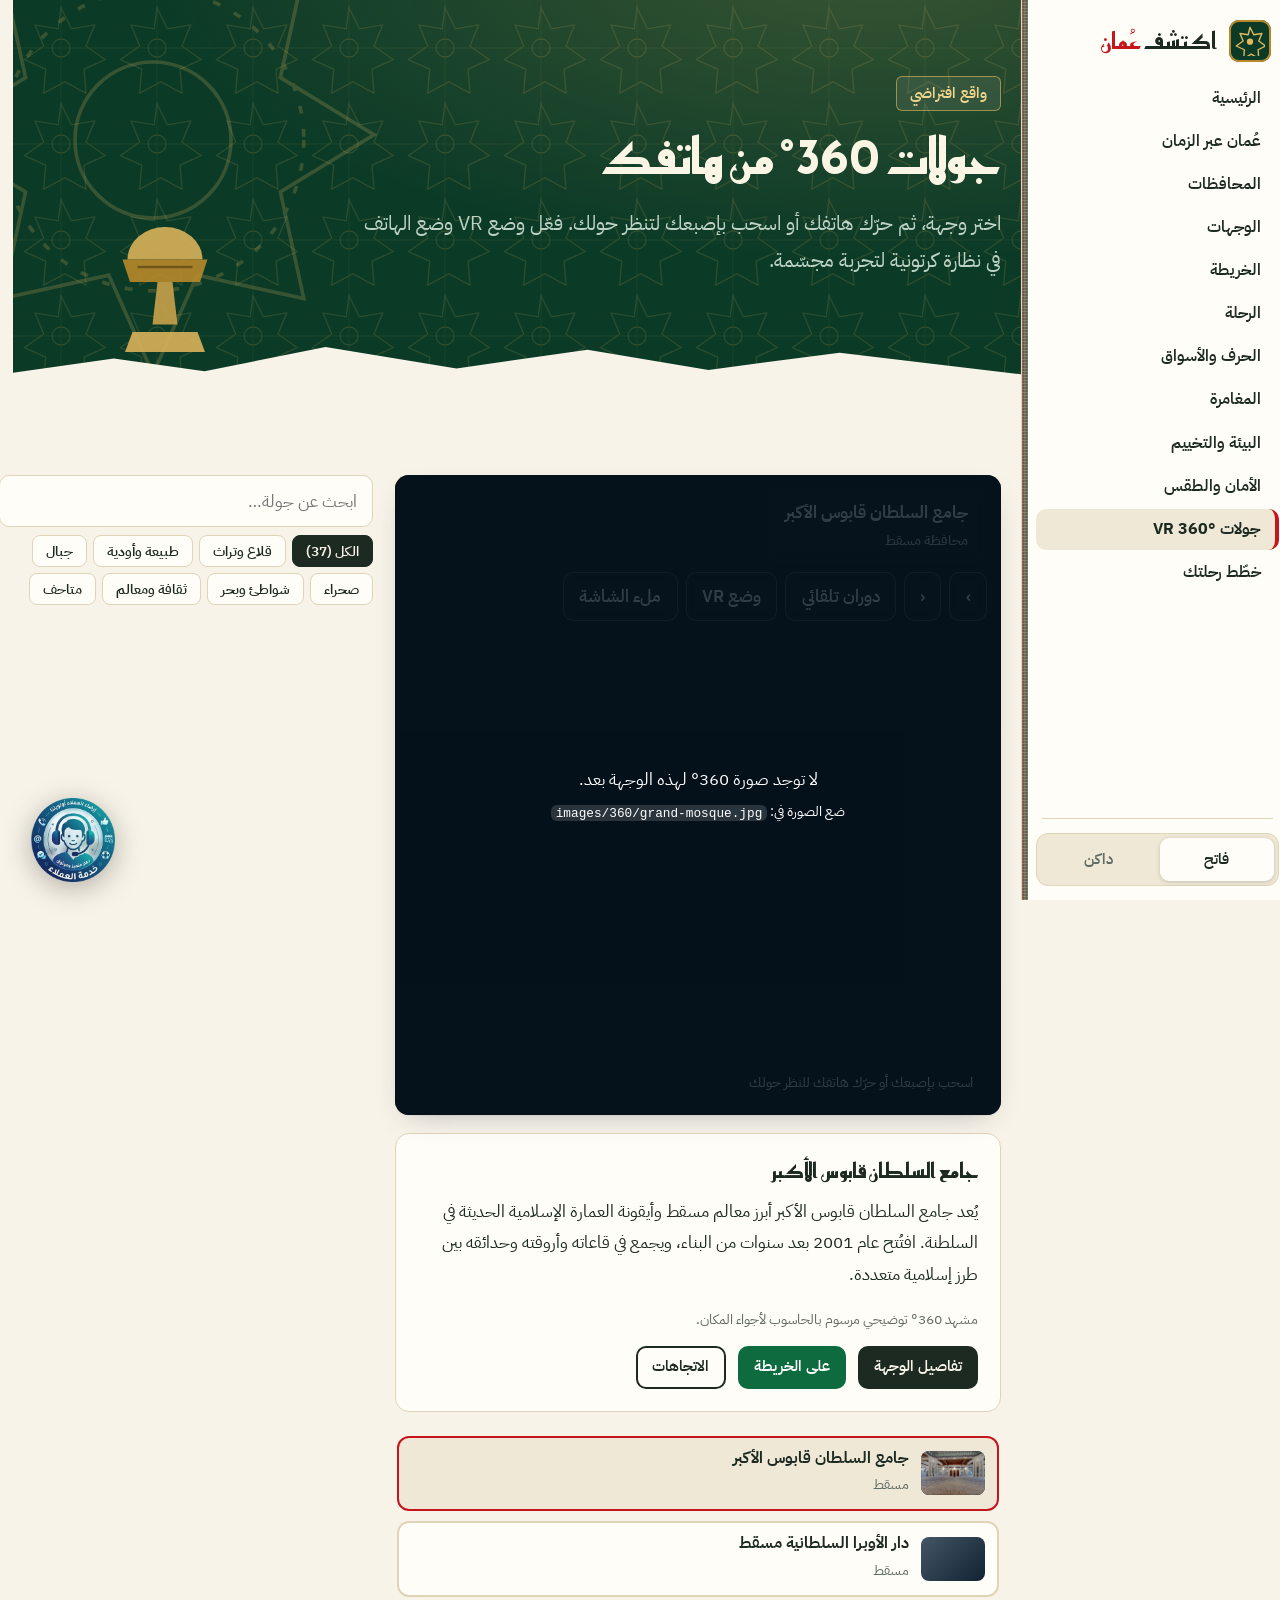
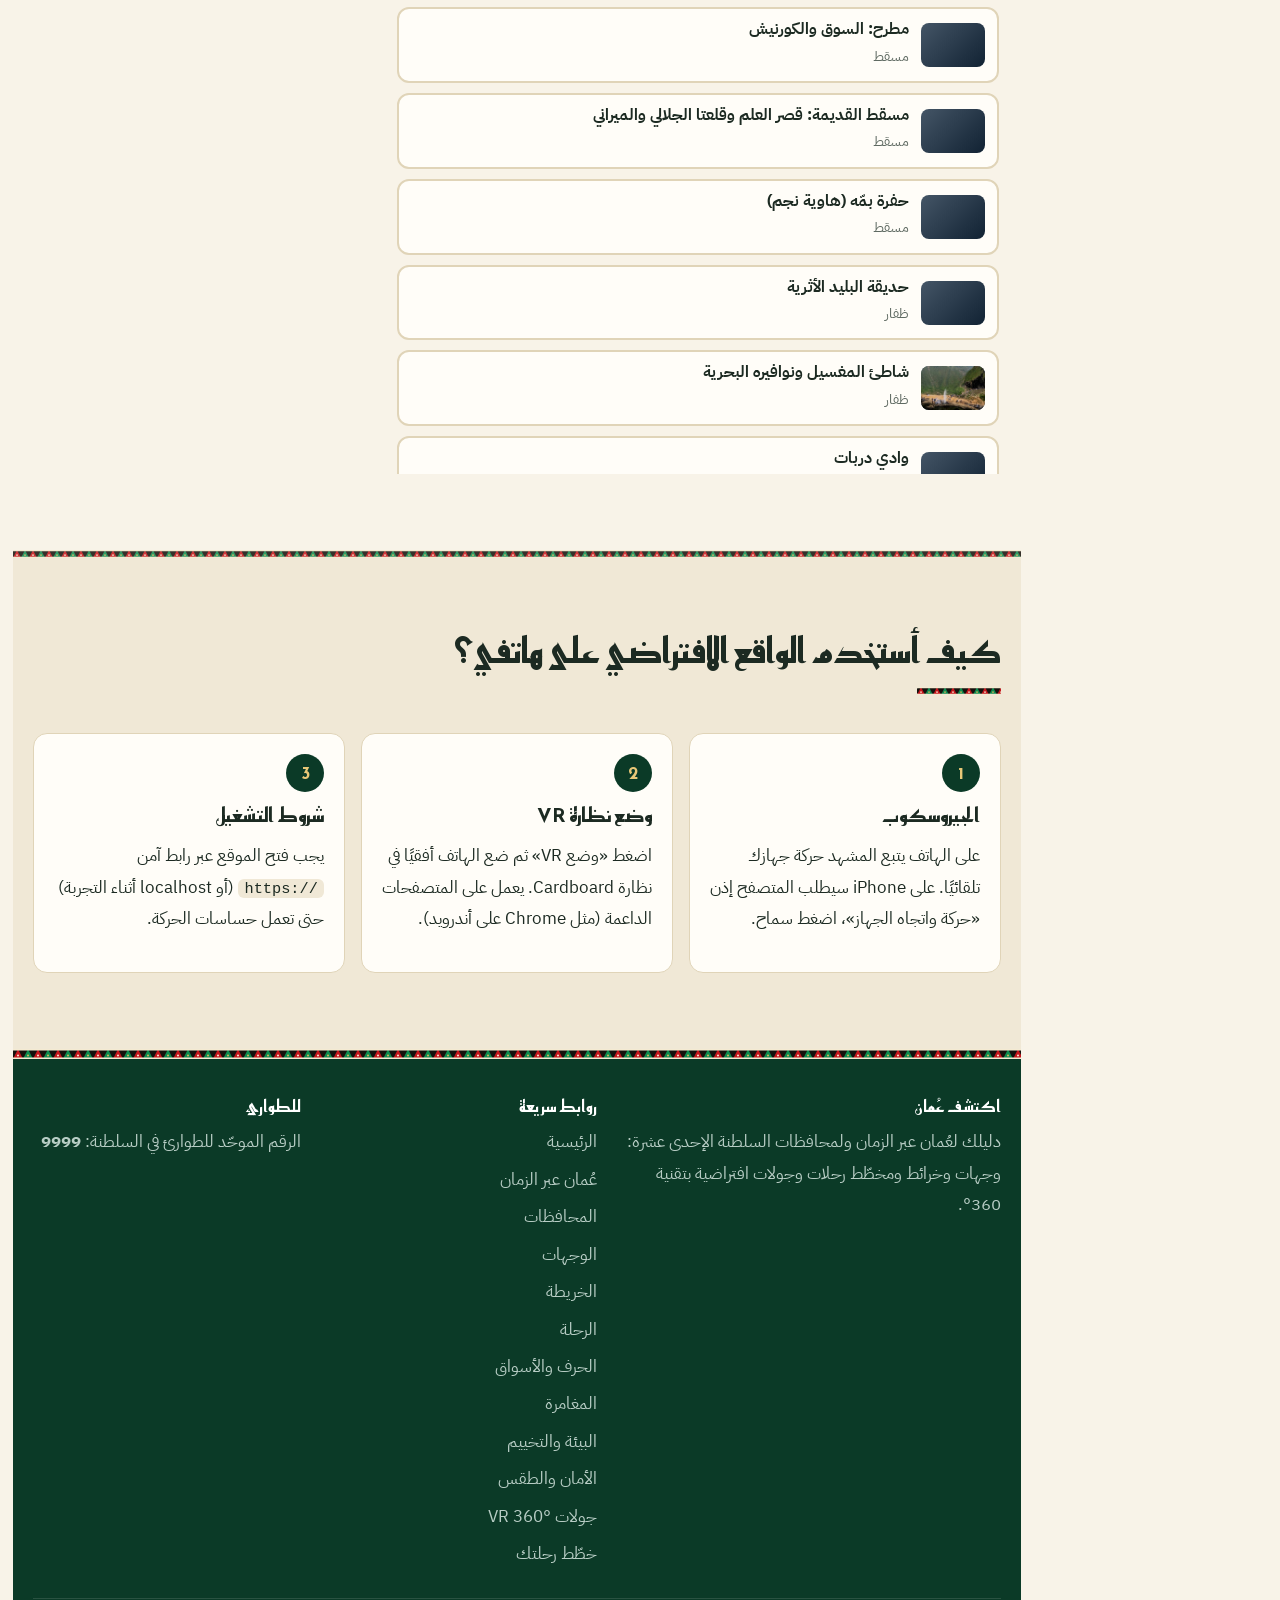
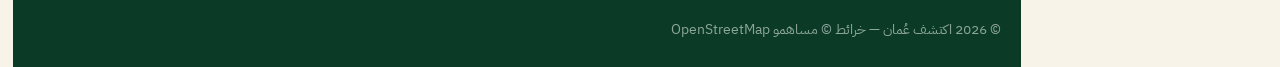
==== vr.html @ 9e9a9f1f "Add files via upload" ====
<!DOCTYPE html>
<html lang="ar" dir="rtl">
<head>
  <meta charset="UTF-8">
  <meta name="viewport" content="width=device-width, initial-scale=1, viewport-fit=cover">
  <script>(function(){var t=null;try{t=localStorage.getItem('theme')}catch(e){}if(!t){t=window.matchMedia&&matchMedia('(prefers-color-scheme: dark)').matches?'dark':'light'}document.documentElement.setAttribute('data-theme',t)})();</script>
  <title>جولات الواقع الافتراضي 360° في عُمان | اكتشف عُمان</title>
  <meta name="description" content="جولات افتراضية بتقنية 360° للوجهات السياحية في عُمان تعمل على الهاتف مع دعم نظارة VR.">
  <meta name="theme-color" content="#f7f2ea">
  <link rel="preconnect" href="https://fonts.googleapis.com">
  <link rel="preconnect" href="https://fonts.gstatic.com" crossorigin>
  <link href="https://fonts.googleapis.com/css2?family=IBM+Plex+Sans+Arabic:wght@400;500;600;700&family=Reem+Kufi:wght@500;700&display=swap" rel="stylesheet">
  <meta property="og:type" content="website">
  <meta property="og:locale" content="ar_OM">
  <meta property="og:title" content="جولات الواقع الافتراضي 360° في عُمان | اكتشف عُمان">
  <meta property="og:description" content="جولات افتراضية بتقنية 360° للوجهات السياحية في عُمان تعمل على الهاتف مع دعم نظارة VR.">
  <meta property="og:image" content="images/grand-mosque.jpg">
  <meta name="twitter:card" content="summary_large_image">
  <link rel="icon" href="favicon.svg" type="image/svg+xml">
  <link rel="stylesheet" href="css/style.css">
  <!-- A-Frame: مكتبة الواقع الافتراضي على الويب (WebXR) -->
  <script src="https://aframe.io/releases/1.5.0/aframe.min.js"></script>
</head>
<body class="has-rail" data-page="vr">
  <div id="site-header"></div>

  <section class="hero page-hero">
    <div class="container">
      <span class="eyebrow">واقع افتراضي</span>
      <h1>جولات <span>360°</span> من هاتفك</h1>
      <p class="lead">اختر وجهة، ثم حرّك هاتفك أو اسحب بإصبعك لتنظر حولك. فعّل وضع VR وضع الهاتف في نظارة كرتونية لتجربة مجسّمة.</p>
    </div>
  </section>

  <section class="section">
    <div class="container vr-layout">
      <div>
        <div class="vr-stage" id="stage">
          <a-scene id="scene" embedded
                   vr-mode-ui="enabled: true"
                   loading-screen="enabled: false"
                   device-orientation-permission-ui="enabled: true"
                   renderer="antialias: true">
            <a-sky id="sky" color="#0d2233" rotation="0 -90 0"></a-sky>
            <a-entity camera position="0 1.6 0"
                      look-controls="reverseMouseDrag: true; touchEnabled: true; magicWindowTrackingEnabled: true"
                      wasd-controls="enabled: false"></a-entity>
          </a-scene>

          <div class="vr-hud">
            <div class="vr-title"><span id="vr-name">…</span><small id="vr-gov"></small></div>
            <div class="vr-controls">
              <button type="button" id="b-prev" aria-label="السابق">›</button>
              <button type="button" id="b-next" aria-label="التالي">‹</button>
              <button type="button" id="b-auto">دوران تلقائي</button>
              <button type="button" id="b-vr">وضع VR</button>
              <button type="button" id="b-full">ملء الشاشة</button>
            </div>
          </div>

          <div class="vr-overlay" id="overlay">
            <div><div class="spinner" id="spinner"></div><div id="ov-text">جارٍ تحميل المشهد…</div></div>
          </div>

          <div class="vr-tip"><span>اسحب بإصبعك أو حرّك هاتفك للنظر حولك</span></div>
        </div>

        <div class="panel" id="info" style="margin-top:18px"></div>
      </div>

      <div class="vr-list" id="vrlist" aria-label="قائمة الجولات"></div>
    </div>
  </section>

  <section class="section alt">
    <div class="container">
      <div class="section-head"><h2>كيف أستخدم الواقع الافتراضي على هاتفي؟</h2></div>
      <div class="how-grid">
        <div class="how"><div class="n">1</div><h3>الجيروسكوب</h3>
          <p>على الهاتف يتبع المشهد حركة جهازك تلقائيًا. على iPhone سيطلب المتصفح إذن «حركة واتجاه الجهاز»، اضغط سماح.</p></div>
        <div class="how"><div class="n">2</div><h3>وضع نظارة VR</h3>
          <p>اضغط «وضع VR» ثم ضع الهاتف أفقيًا في نظارة Cardboard. يعمل على المتصفحات الداعمة (مثل Chrome على أندرويد).</p></div>
        <div class="how"><div class="n">3</div><h3>شروط التشغيل</h3>
          <p>يجب فتح الموقع عبر رابط آمن <code dir="ltr">https://</code> (أو localhost أثناء التجربة) حتى تعمل حساسات الحركة.</p></div>
      </div>
    </div>
  </section>

  <div id="site-footer"></div>

  <script src="js/data.js"></script>
  <script src="js/common.js"></script>
  <script src="js/vr.js"></script>
</body>
</html>
---- css/style.css ----
/* ============================================================
   اكتشف عُمان — التصميم الجديد
   - شريط الأزرار الجانبي على اليمين (في الجوال يصير قائمة منزلقة)
   - وضعان: فاتح وداكن عبر html[data-theme]
   - الخطوط: Reem Kufi للعناوين (روح الخط الكوفي في الفضيات العُمانية)،
             IBM Plex Sans Arabic للنصوص
   ============================================================ */
:root{
  --bg:#f7f2ea;
  --surface:#ffffff;
  --surface-2:#efe6d6;
  --text:#1d2433;
  --muted:#625f6b;
  --line:#e2d6c0;
  --brand:#0e5a6e;
  --brand-ink:#ffffff;
  --accent:#b8442a;
  --gold:#c08a1e;
  --hero:#10263a;
  --hero-ink:#f6efe2;
  --hero-soft:#c4cfd6;
  --note-bg:#fff4d6; --note-line:#ecd28a; --note-ink:#5e4710;
  --rail-w:272px;
  --header-h:0px;
  --radius:14px;
  --radius-s:8px;
  --shadow:0 1px 0 rgba(16,38,58,.05), 0 10px 28px -14px rgba(16,38,58,.35);
  --font-body:'IBM Plex Sans Arabic','Tajawal','Segoe UI',Tahoma,Arial,sans-serif;
  --font-head:'Reem Kufi','IBM Plex Sans Arabic','Tajawal','Segoe UI',sans-serif;
  color-scheme:light;
}
html[data-theme="dark"]{
  --bg:#0d141c;
  --surface:#141e29;
  --surface-2:#1b2837;
  --text:#ece6da;
  --muted:#98a3ad;
  --line:#26364a;
  --brand:#4cc3d9;
  --brand-ink:#04161c;
  --accent:#f08a6a;
  --gold:#e7b857;
  --hero:#080e15;
  --hero-ink:#f3ede0;
  --hero-soft:#9fb0bf;
  --note-bg:#2b2410; --note-line:#5c4a18; --note-ink:#ecd9a0;
  --shadow:0 1px 0 rgba(255,255,255,.03), 0 12px 30px -14px rgba(0,0,0,.8);
  color-scheme:dark;
}
*{box-sizing:border-box}
html{scroll-behavior:smooth}
body{
  margin:0;direction:rtl;text-align:right;
  font-family:var(--font-body);
  background:var(--bg);color:var(--text);line-height:1.85;font-size:17px;
  -webkit-text-size-adjust:100%;
  transition:background-color .25s,color .25s;
}
body.has-rail{padding-inline-start:var(--rail-w)}
img{max-width:100%;display:block}
a{color:inherit;text-decoration:none}
h1,h2,h3,h4{font-family:var(--font-head);line-height:1.4;margin:0 0 .5em;font-weight:700}
p{margin:0 0 1em}
:focus-visible{outline:3px solid var(--accent);outline-offset:2px;border-radius:6px}
.container{width:min(1120px,100% - 40px);margin-inline:auto}
.muted{color:var(--muted)}
.center{text-align:center}
.sr-only{position:absolute;width:1px;height:1px;overflow:hidden;clip:rect(0 0 0 0)}
code{background:var(--surface-2);padding:.05em .4em;border-radius:6px;font-size:.9em}

/* ---------- الأزرار ---------- */
.btn{
  display:inline-flex;align-items:center;gap:.5em;justify-content:center;
  padding:.62em 1.35em;border-radius:10px;border:2px solid transparent;
  font:inherit;font-weight:600;cursor:pointer;transition:transform .15s,background-color .2s;
  background:var(--brand);color:var(--brand-ink);
}
.btn:hover{transform:translateY(-2px)}
.btn.dark{background:var(--text);color:var(--bg)}
.btn.ghost{background:transparent;border-color:currentColor;color:inherit}
.btn.ghost:hover{background:rgba(255,255,255,.12)}
.btn.light{background:var(--surface);color:var(--text);border-color:var(--line)}
.btn.small{padding:.38em .95em;font-size:.93rem}
.btn-row{display:flex;flex-wrap:wrap;gap:12px}

/* ============================================================
   الشريط الجانبي (كل الأزرار على اليمين)
   ============================================================ */
.rail{
  position:fixed;inset-block:0;inset-inline-start:0;width:var(--rail-w);z-index:2000;
  display:flex;flex-direction:column;gap:6px;padding:18px 14px 14px;
  background:var(--surface);border-inline-end:1px solid var(--line);overflow-y:auto;
  transition:transform .28s ease,background-color .25s;
}
.brand{display:flex;align-items:center;gap:12px;padding:2px 8px 10px;font-family:var(--font-head);font-size:1.45rem;font-weight:700;line-height:1.2}
.brand b{color:var(--accent);font-weight:700}
.brand-mark{
  width:42px;height:42px;border-radius:10px;display:grid;place-items:center;flex:none;
  background:var(--hero);color:#fff;font-size:1.25rem;
  box-shadow:inset 0 0 0 2px var(--gold);
}
.rail-nav{display:flex;flex-direction:column;gap:2px}
.rail-link{
  display:flex;align-items:center;gap:12px;padding:.36em .9em;border-radius:10px;
  font-weight:600;font-size:1rem;color:var(--text);
  border-inline-start:4px solid transparent;transition:background-color .15s;
}
.rail-link .ri{width:1.5em;text-align:center;font-size:1.15rem;flex:none}
.rail-link:hover{background:var(--surface-2)}
.rail-link.active{background:var(--surface-2);border-inline-start-color:var(--accent);font-weight:700}
.rail-sep{height:1px;background:var(--line);margin:8px 6px}
.rail-spacer{flex:1}
.theme-switch{
  display:grid;grid-template-columns:1fr 1fr;gap:4px;padding:4px;border-radius:12px;
  background:var(--surface-2);border:1px solid var(--line);
}
.theme-switch button{
  font:inherit;font-weight:600;font-size:.95rem;border:0;cursor:pointer;border-radius:9px;
  padding:.5em .4em;background:transparent;color:var(--muted);display:flex;gap:.4em;align-items:center;justify-content:center;
}
.theme-switch button[aria-pressed="true"]{background:var(--surface);color:var(--text);box-shadow:0 1px 4px rgba(0,0,0,.18)}
.rail-note{font-size:.8rem;color:var(--muted);text-align:center;margin:8px 0 0;line-height:1.5}

.topbar{display:none}
.rail-backdrop{display:none}

/* ---------- الواجهة الرئيسية (Hero) ---------- */
.hero{
  position:relative;overflow:hidden;color:var(--hero-ink);background:var(--hero);
  padding:clamp(56px,8vw,110px) 0 clamp(80px,10vw,130px);
}
.hero::before{
  content:"";position:absolute;inset:0;opacity:.12;
  background-image:url("data:image/svg+xml,%3Csvg xmlns='http://www.w3.org/2000/svg' width='72' height='72' viewBox='0 0 72 72'%3E%3Cg fill='none' stroke='%23e0b04e' stroke-width='1.2'%3E%3Cpath d='M36 4 68 36 36 68 4 36Z'/%3E%3Cpath d='M36 18 54 36 36 54 18 36Z'/%3E%3Ccircle cx='36' cy='36' r='4'/%3E%3C/g%3E%3C/svg%3E");
  background-size:72px 72px;
}
.hero::after{
  content:"";position:absolute;left:0;right:0;bottom:-1px;height:72px;background:var(--bg);
  clip-path:polygon(0 100%,0 62%,10% 42%,19% 60%,31% 26%,44% 56%,57% 30%,69% 58%,82% 34%,100% 64%,100% 100%);
}
.hero .container{position:relative;z-index:1}
.hero h1{font-size:clamp(2.3rem,6vw,4.2rem);margin-bottom:.35em;line-height:1.25;max-width:14em}
.hero p.lead{font-size:clamp(1.05rem,2.1vw,1.25rem);max-width:640px;color:var(--hero-soft)}
.eyebrow{
  display:inline-block;padding:.2em .9em;border-radius:6px;font-weight:600;font-size:.92rem;
  background:rgba(255,255,255,.08);border:1px solid rgba(224,176,78,.5);margin-bottom:1em;color:#e8c777;
}
.search-box{
  display:flex;gap:8px;margin:28px 0 0;max-width:640px;background:var(--surface);border-radius:12px;padding:6px;
  box-shadow:var(--shadow);
}
.search-box input{flex:1;border:0;outline:0;font:inherit;padding:.6em 1em;background:transparent;color:var(--text);min-width:0}
.page-hero{padding:clamp(40px,6vw,76px) 0 clamp(70px,8vw,100px)}
.page-hero h1{font-size:clamp(2rem,4.5vw,3.1rem)}

/* ---------- الأقسام ---------- */
.section{padding:clamp(40px,6vw,76px) 0}
.section.alt{background:var(--surface-2)}
.section.dark{background:var(--hero);color:var(--hero-ink)}
.section-head{display:flex;justify-content:space-between;align-items:end;gap:16px;margin-bottom:26px;flex-wrap:wrap}
.section-head h2{font-size:clamp(1.55rem,3.2vw,2.2rem);margin:0}
.section-head p{margin:0;color:var(--muted);max-width:560px}
.dark .section-head p{color:var(--hero-soft)}
.kicker{color:var(--accent);font-weight:700;font-size:.95rem}
.dark .kicker{color:#e8c777}

/* ---------- الإحصاءات ---------- */
.stats{display:grid;grid-template-columns:repeat(4,1fr);gap:0;margin-top:-52px;position:relative;z-index:3;
  background:var(--surface);border:1px solid var(--line);border-radius:var(--radius);box-shadow:var(--shadow);overflow:hidden}
.stat{padding:20px;text-align:center;border-inline-start:1px solid var(--line)}
.stat:first-child{border-inline-start:0}
.stat b{display:block;font-family:var(--font-head);font-size:2.2rem;color:var(--brand);line-height:1.2}
.stat span{color:var(--muted);font-weight:500;font-size:.95rem}

/* ---------- الشبكات والبطاقات ---------- */
.grid{display:grid;gap:22px;grid-template-columns:repeat(auto-fill,minmax(270px,1fr))}
.grid.cols-3{grid-template-columns:repeat(3,1fr)}
.card{
  display:flex;flex-direction:column;background:var(--surface);border-radius:var(--radius);overflow:hidden;
  border:1px solid var(--line);transition:transform .2s,border-color .2s;
}
.card:hover{transform:translateY(-4px);border-color:var(--brand)}
.cover{position:relative;height:190px;display:grid;place-items:center;overflow:hidden;color:#fff;background:linear-gradient(135deg,#456,#123)}
.cover::before{content:"";position:absolute;inset:0;background:var(--img) center/cover no-repeat;opacity:0;transition:opacity .5s}
.cover.has-img::before{opacity:1}
.cover.has-img .cover-icon{display:none}
.cover::after{content:"";position:absolute;inset:0;background:linear-gradient(180deg,transparent 45%,rgba(0,0,0,.45))}
.cover-icon{font-size:3.6rem;filter:drop-shadow(0 4px 8px rgba(0,0,0,.3));z-index:1}
.badge{position:absolute;z-index:2;top:12px;right:12px;background:rgba(255,255,255,.93);color:#1d2433;padding:.1em .8em;border-radius:6px;font-size:.82rem;font-weight:600}
.vr-chip{position:absolute;z-index:2;top:12px;left:12px;background:#10263a;color:#e8c777;padding:.1em .8em;border-radius:6px;font-size:.8rem;font-weight:700;border:1px solid rgba(224,176,78,.55)}
.card-body{padding:16px 18px 20px;display:flex;flex-direction:column;flex:1}
.card-body h3{font-size:1.15rem;margin-bottom:.2em}
.card-body .loc{color:var(--accent);font-weight:600;font-size:.9rem;margin-bottom:.4em}
.card-body p:last-child{margin:0;color:var(--muted);font-size:.97rem}

/* تدرجات الفئات */
.cat-heritage{background:linear-gradient(135deg,#7a4528,#b98418)}
.cat-nature{background:linear-gradient(135deg,#0e5a6e,#52a77a)}
.cat-mountain{background:linear-gradient(135deg,#2f4560,#7f98b0)}
.cat-desert{background:linear-gradient(135deg,#b3601f,#e0ae5a)}
.cat-sea{background:linear-gradient(135deg,#0e5c78,#29a6b5)}
.cat-culture{background:linear-gradient(135deg,#17324a,#4a6f92)}

.cat-tile{display:flex;align-items:center;gap:14px;padding:18px 20px;border-radius:var(--radius);color:#fff;font-weight:700;font-size:1.1rem;transition:transform .2s}
.cat-tile:hover{transform:translateY(-4px)}
.cat-tile .ico{font-size:2rem}
.cat-tile small{display:block;font-weight:500;opacity:.92;font-size:.85rem}

/* ---------- المحافظات ---------- */
.gov-card{
  background:var(--surface);border:1px solid var(--line);border-radius:var(--radius);padding:22px;
  display:flex;flex-direction:column;gap:8px;scroll-margin-top:24px;
}
.gov-card header{display:flex;gap:14px;align-items:center}
.gov-ico{width:56px;height:56px;border-radius:12px;display:grid;place-items:center;font-size:1.8rem;background:var(--surface-2);flex:none}
.gov-card h3{margin:0;font-size:1.35rem}
.gov-card .tag{color:var(--accent);font-weight:600;font-size:.92rem}
.gov-card .meta{color:var(--muted);font-size:.92rem}
.gov-cols{display:grid;grid-template-columns:1fr 1fr;gap:18px;margin-top:6px}
.gov-cols h4{font-size:1.02rem;margin:0 0 .45em;color:var(--brand);padding-bottom:.3em;border-bottom:2px solid var(--line)}
.gov-cols ul{list-style:none;margin:0;padding:0;display:grid;gap:7px;font-size:.96rem}
.gov-cols li{display:flex;gap:9px;align-items:flex-start;line-height:1.6}
.gov-cols li .fi{flex:none;width:1.5em;text-align:center}
.gov-cols .shine li::before{content:"◆";color:var(--gold);font-size:.7rem;margin-top:.45em;flex:none}
.wilayats{font-size:.93rem;color:var(--muted)}
.wilayats b{color:var(--text)}
.chips{display:flex;flex-wrap:wrap;gap:8px}
.chip{
  display:inline-flex;align-items:center;gap:.4em;padding:.28em .9em;border-radius:8px;font-weight:600;font-size:.9rem;
  background:var(--surface);color:var(--text);border:1px solid var(--line);cursor:pointer;transition:.15s;font-family:inherit;
}
.chip:hover{border-color:var(--brand)}
.chip.on{background:var(--text);color:var(--bg);border-color:var(--text)}
.gov-actions{margin-top:auto;padding-top:10px;display:flex;gap:10px;flex-wrap:wrap}
.gov-nav{display:flex;flex-wrap:wrap;gap:8px;margin-bottom:26px}
.gov-list{display:grid;gap:22px}

/* ---------- الفلاتر ---------- */
.filters{
  background:var(--surface);border:1px solid var(--line);border-radius:var(--radius);padding:16px;margin:-40px 0 28px;
  box-shadow:var(--shadow);position:relative;z-index:3;display:grid;gap:14px;
}
.filter-row{display:flex;gap:12px;flex-wrap:wrap;align-items:center}
.filters input[type=search],.filters select,.map-tools input,.map-tools select,.field{
  font:inherit;padding:.6em 1em;border:1px solid var(--line);border-radius:10px;background:var(--bg);color:var(--text);min-width:0;
}
.filters input[type=search]{flex:1;min-width:200px}
.toggle{display:inline-flex;gap:.5em;align-items:center;font-weight:600;cursor:pointer}
.result-count{color:var(--muted);font-weight:600}
.empty{padding:50px 20px;text-align:center;color:var(--muted);background:var(--surface);border:1px dashed var(--line);border-radius:var(--radius)}

/* ---------- صفحة الوجهة ---------- */
.dest-hero{position:relative;color:#fff;padding:clamp(60px,9vw,120px) 0 clamp(40px,5vw,70px);overflow:hidden}
.dest-hero::before{content:"";position:absolute;inset:0;background:var(--img) center/cover no-repeat;opacity:0;transition:opacity .6s}
.dest-hero.has-img::before{opacity:1}
.dest-hero::after{content:"";position:absolute;inset:0;background:linear-gradient(180deg,rgba(10,23,34,.35),rgba(10,23,34,.88))}
.dest-hero .container{position:relative;z-index:1}
.crumbs{font-size:.92rem;color:#e8d9bb;margin-bottom:12px}
.crumbs a:hover{text-decoration:underline}
.dest-hero h1{font-size:clamp(1.9rem,5vw,3.2rem);margin-bottom:.2em}
.dest-hero p{font-size:1.1rem;max-width:720px;color:#eef3f6}
.dest-layout{display:grid;grid-template-columns:minmax(0,1fr) 340px;gap:28px;align-items:start}
.panel{background:var(--surface);border:1px solid var(--line);border-radius:var(--radius);padding:22px}
.panel + .panel{margin-top:18px}
.panel h2,.panel h3{font-size:1.3rem}
.facts{list-style:none;margin:0;padding:0;display:grid;gap:12px}
.facts li{display:flex;gap:12px;align-items:flex-start;padding-bottom:12px;border-bottom:1px dashed var(--line)}
.facts li:last-child{border:0;padding:0}
.facts .k{color:var(--muted);font-weight:600;min-width:84px;font-size:.92rem}
.facts .v{font-weight:600}
.check-list{list-style:none;margin:0;padding:0;display:grid;gap:10px}
.check-list li{position:relative;padding-right:30px}
.check-list li::before{content:"✓";position:absolute;right:0;top:0;color:var(--brand);font-weight:800}
.tips-list li::before{content:"";font-size:.95rem}
.map-box{height:380px;border-radius:12px;overflow:hidden;border:1px solid var(--line);z-index:1}
.note{background:var(--note-bg);border:1px solid var(--note-line);color:var(--note-ink);border-radius:10px;padding:10px 14px;font-size:.92rem}
.sticky-side{position:sticky;top:20px}
.vr-cta{display:flex;gap:16px;align-items:center;border-radius:var(--radius);padding:18px 20px;color:#fff;background:var(--hero)}
.vr-cta .ico{font-size:2.4rem}
.vr-cta h3{margin:0 0 .2em;font-size:1.1rem}
.vr-cta p{margin:0;font-size:.92rem;color:#b8cdc5}

/* ---------- صفحة الخريطة ---------- */
.map-layout{display:grid;grid-template-columns:380px 1fr;height:calc(100vh - var(--header-h));min-height:520px}
.map-side{display:flex;flex-direction:column;background:var(--surface);border-left:1px solid var(--line);min-height:0}
.map-tools{padding:14px;border-bottom:1px solid var(--line);display:grid;gap:10px}
.map-tools input,.map-tools select{width:100%}
.map-list{overflow:auto;flex:1;padding:10px}
.list-item{display:flex;gap:12px;align-items:center;padding:10px;border-radius:12px;cursor:pointer;border:1px solid transparent}
.list-item:hover,.list-item.active{background:var(--surface-2);border-color:var(--line)}
.list-item .pin-mini{width:42px;height:42px;border-radius:10px;display:grid;place-items:center;font-size:1.3rem;flex:none;color:#fff}
.list-item b{display:block;line-height:1.3}
.list-item small{color:var(--muted)}
#bigmap{height:100%;width:100%;z-index:1}
.legend{display:flex;flex-wrap:wrap;gap:6px}
.map-fab{position:absolute;z-index:500;bottom:22px;left:22px;display:flex;gap:8px;flex-direction:column}
.map-wrap{position:relative;min-height:0}

.pin-wrap{background:transparent;border:0}
.pin{width:36px;height:36px;border-radius:50%;display:grid;place-items:center;font-size:18px;border:3px solid #fff;box-shadow:0 3px 10px rgba(0,0,0,.35);color:#fff}
.pin-heritage{background:#a8622e}.pin-nature{background:#2a8a62}.pin-mountain{background:#4f6a86}
.pin-desert{background:#d38732}.pin-sea{background:#1d8ea0}.pin-culture{background:#24435f}
.pin-fuel{background:#c1272d}.pin-mosque{background:#0e5a6e}.pin-start{background:#1d2433}.pin-end{background:#b98418}
.leaflet-popup-content{direction:rtl;text-align:right;font-family:var(--font-body);margin:14px 16px;min-width:200px}
.leaflet-popup-content h4{margin:0 0 4px;font-size:1.05rem}
.leaflet-popup-content p{margin:0 0 8px;font-size:.92rem;line-height:1.6}
.pop-actions{display:flex;gap:6px;flex-wrap:wrap}
.pop-actions a{padding:.25em .8em;border-radius:6px;background:#1d2433;color:#fff !important;font-size:.82rem;font-weight:600}
.pop-actions a.alt{background:#b98418;color:#1a1205 !important}
.you-dot{width:16px;height:16px;border-radius:50%;background:#2d7ff9;border:3px solid #fff;box-shadow:0 0 0 6px rgba(45,127,249,.25)}
html[data-theme="dark"] .leaflet-tile-pane{filter:invert(1) hue-rotate(180deg) brightness(.92) contrast(.88) saturate(.7)}
html[data-theme="dark"] .leaflet-container{background:#0d1513}
html[data-theme="dark"] .leaflet-popup-content-wrapper,html[data-theme="dark"] .leaflet-popup-tip{background:#111d1a;color:#e5eeea}

/* ---------- صفحة الواقع الافتراضي ---------- */
.vr-layout{display:grid;grid-template-columns:minmax(0,1fr) 340px;gap:22px;align-items:start}
.vr-stage{position:relative;height:min(72vh,640px);min-height:380px;border-radius:var(--radius);overflow:hidden;background:#05121c;box-shadow:var(--shadow)}
.vr-stage a-scene{position:absolute !important;inset:0;width:100%;height:100%}
.vr-stage.is-full{position:fixed;inset:0;z-index:5000;height:100dvh;min-height:0;border-radius:0}
.vr-overlay{position:absolute;z-index:20;inset:0;display:grid;place-items:center;background:rgba(5,18,28,.82);color:#fff;text-align:center;padding:20px;transition:opacity .4s}
.vr-overlay.hide{opacity:0;pointer-events:none}
.spinner{width:46px;height:46px;border-radius:50%;border:4px solid rgba(255,255,255,.2);border-top-color:#e8c777;animation:spin 1s linear infinite;margin:0 auto 14px}
@keyframes spin{to{transform:rotate(360deg)}}
.vr-hud{position:absolute;z-index:15;right:14px;left:14px;top:14px;display:flex;justify-content:space-between;gap:10px;pointer-events:none;flex-wrap:wrap}
.vr-title{background:rgba(10,23,34,.8);backdrop-filter:blur(6px);color:#fff;padding:.45em 1.1em;border-radius:10px;pointer-events:auto;font-weight:700}
.vr-title small{display:block;font-weight:500;color:#cfdde7}
.vr-controls{display:flex;gap:8px;pointer-events:auto;flex-wrap:wrap}
.vr-controls button{background:rgba(10,23,34,.8);color:#fff;border:1px solid rgba(255,255,255,.25);border-radius:10px;padding:.45em .9em;font:inherit;font-weight:600;cursor:pointer;backdrop-filter:blur(6px)}
.vr-controls button:hover,.vr-controls button.on{background:#e0b04e;color:#1a1205}
.vr-tip{position:absolute;z-index:15;bottom:14px;right:14px;left:84px;text-align:right;pointer-events:none}
.vr-overlay code{background:rgba(255,255,255,.15)}
.vr-tip span{display:inline-block;background:rgba(10,23,34,.78);color:#fff;padding:.35em 1em;border-radius:8px;font-size:.88rem}
.vr-list{display:grid;gap:10px;max-height:min(72vh,640px);overflow:auto;padding:2px}
.vr-item{display:flex;gap:12px;align-items:center;background:var(--surface);color:var(--text);border:2px solid var(--line);border-radius:12px;padding:10px 12px;cursor:pointer;text-align:right;font:inherit;transition:.15s;width:100%}
.vr-item:hover{border-color:var(--brand)}
.vr-item.active{border-color:var(--accent);background:var(--surface-2)}
.vr-item .ico{width:44px;height:44px;border-radius:10px;display:grid;place-items:center;font-size:1.4rem;color:#fff;flex:none}
.vr-item b{display:block;line-height:1.3;font-size:.98rem}
.vr-item small{color:var(--muted)}
.how-grid{display:grid;grid-template-columns:repeat(3,1fr);gap:16px}
.how{background:var(--surface);border:1px solid var(--line);border-radius:var(--radius);padding:20px}
.how .n{width:38px;height:38px;border-radius:50%;background:var(--hero);color:#e8c777;display:grid;place-items:center;font-weight:800;margin-bottom:10px;font-family:var(--font-head)}

/* ---------- صفحة التخطيط ---------- */
.season-grid{display:grid;grid-template-columns:repeat(3,1fr);gap:16px}
.season{border-radius:var(--radius);padding:22px;color:#fff}
.season h3{margin-bottom:.2em}
.season.s1{background:#0e5a6e}
.season.s2{background:#a24a22}
.season.s3{background:#1b3f5c}
.itin{background:var(--surface);border:1px solid var(--line);border-radius:var(--radius);padding:22px}
.itin h3{display:flex;gap:10px;align-items:center}
.timeline{list-style:none;margin:14px 0 0;padding:0;position:relative}
.timeline li{position:relative;padding:0 34px 16px 0}
.timeline li::before{content:"";position:absolute;right:11px;top:26px;bottom:-2px;width:2px;background:var(--line)}
.timeline li:last-child::before{display:none}
.timeline .dot{position:absolute;right:0;top:2px;width:24px;height:24px;border-radius:50%;background:var(--brand);color:var(--brand-ink);font-size:.75rem;font-weight:800;display:grid;place-items:center}
.timeline b{display:block}
.timeline a{color:var(--accent);font-weight:600}
.timeline a:hover{text-decoration:underline}
.info-grid{display:grid;grid-template-columns:repeat(auto-fit,minmax(250px,1fr));gap:16px}
.info{background:var(--surface);border:1px solid var(--line);border-radius:var(--radius);padding:20px}
.info h3{font-size:1.1rem;display:flex;gap:8px;align-items:center}
.info ul{margin:0;padding:0 18px 0 0;display:grid;gap:6px;font-size:.97rem}

/* ============================================================
   عُمان عبر الزمان
   ============================================================ */
.tl-layout{display:grid;grid-template-columns:minmax(0,1fr) 230px;gap:34px;align-items:start}
.tl-index{position:sticky;top:20px;display:grid;gap:2px;padding:10px;background:var(--surface);border:1px solid var(--line);border-radius:var(--radius);max-height:calc(100vh - 40px);overflow:auto}
.tl-index a{display:flex;gap:8px;align-items:center;padding:.38em .6em;border-radius:8px;font-size:.92rem;font-weight:500;color:var(--muted);border-inline-start:3px solid transparent}
.tl-index a:hover{background:var(--surface-2);color:var(--text)}
.tl-index a.on{color:var(--text);font-weight:700;border-inline-start-color:var(--era,var(--accent));background:var(--surface-2)}
.era{scroll-margin-top:20px;padding-bottom:54px;position:relative}
.era-head{display:flex;gap:16px;align-items:center;margin-bottom:14px}
.era-ico{width:60px;height:60px;border-radius:12px;display:grid;place-items:center;font-size:1.9rem;flex:none;background:var(--era);color:#fff}
.era-head h2{margin:0;font-size:clamp(1.5rem,3vw,2.1rem)}
.era-period{color:var(--era);font-weight:700;font-family:var(--font-head);font-size:1.05rem;filter:brightness(1)}
html[data-theme="dark"] .era-period{filter:brightness(1.55)}
.era-intro{max-width:46em;color:var(--muted);font-size:1.05rem}
.events{list-style:none;margin:20px 0 0;padding:0;position:relative}
.events::before{content:"";position:absolute;right:9px;top:8px;bottom:8px;width:2px;background:var(--line)}
.events li{position:relative;padding:0 38px 20px 0}
.events li::before{content:"";position:absolute;right:0;top:.55em;width:20px;height:20px;border-radius:50%;background:var(--bg);border:4px solid var(--era)}
.ev-year{display:inline-block;font-weight:700;font-size:.9rem;color:var(--muted);margin-bottom:2px}
.events h3{font-size:1.1rem;margin:0 0 .15em}
.events p{margin:0;max-width:44em;font-size:.99rem}
.rulers{display:grid;gap:16px;margin-top:10px;grid-template-columns:repeat(auto-fit,minmax(300px,1fr))}
.ruler{background:var(--surface);border:1px solid var(--line);border-top:5px solid var(--era);border-radius:var(--radius-s) var(--radius-s) var(--radius) var(--radius);padding:18px 20px}
.ruler h4{margin:0;font-size:1.15rem}
.ruler .reign{color:var(--muted);font-weight:600;font-size:.9rem}
.ruler .ttl{color:var(--accent);font-weight:600;margin:.2em 0 .6em;font-size:.97rem}
.ruler ul{margin:0;padding:0;list-style:none;display:grid;gap:7px;font-size:.96rem}
.ruler li{position:relative;padding-right:22px;line-height:1.65}
.ruler li::before{content:"";position:absolute;right:0;color:var(--gold);font-size:.8rem;top:.28em}
.rulers-title{margin:22px 0 4px;font-size:1.15rem}
.era-sites{display:flex;flex-wrap:wrap;gap:8px;margin-top:18px;align-items:center}
.era-sites span{font-weight:600;color:var(--muted)}
.line-table{width:100%;border-collapse:collapse;background:var(--surface);border:1px solid var(--line);border-radius:var(--radius);overflow:hidden}
.line-table td{padding:.55em 1em;border-bottom:1px solid var(--line)}
.line-table tr:last-child td{border:0}
.line-table td:last-child{color:var(--muted);text-align:left;font-variant-numeric:tabular-nums}
.line-table tr:nth-child(even){background:var(--surface-2)}

/* ============================================================
   الرحلة
   ============================================================ */
.trip-form{display:grid;grid-template-columns:1fr auto 1fr auto;gap:12px;align-items:end;background:var(--surface);border:1px solid var(--line);border-radius:var(--radius);padding:18px;box-shadow:var(--shadow);position:relative;z-index:3;margin-top:-44px}
.trip-form label{display:grid;gap:4px;font-weight:600;font-size:.93rem;color:var(--muted)}
.trip-form select{font:inherit;padding:.65em .8em;border:1px solid var(--line);border-radius:10px;background:var(--bg);color:var(--text);width:100%;min-width:0}
.trip-form .btn{height:46px}
.trip-form .swap{width:46px;padding:0}
.trip-sub{display:flex;gap:10px;flex-wrap:wrap;margin-top:12px;align-items:center}
.trip-status{margin:18px 0;display:none}
.trip-status.show{display:block}
.trip-stats{display:grid;grid-template-columns:repeat(5,1fr);gap:0;background:var(--surface);border:1px solid var(--line);border-radius:var(--radius);overflow:hidden;margin:22px 0}
.trip-stats div{padding:14px 10px;text-align:center;border-inline-start:1px solid var(--line)}
.trip-stats div:first-child{border-inline-start:0}
.trip-stats b{display:block;font-family:var(--font-head);font-size:1.65rem;color:var(--brand);line-height:1.3}
.trip-stats span{font-size:.88rem;color:var(--muted);font-weight:500}
.trip-layout{display:grid;grid-template-columns:minmax(0,1.15fr) minmax(0,1fr);gap:22px;align-items:start}
.trip-map{height:min(78vh,640px);min-height:380px;border-radius:var(--radius);overflow:hidden;border:1px solid var(--line);position:sticky;top:20px;z-index:1}
.trip-filters{display:flex;gap:8px;flex-wrap:wrap;margin-bottom:12px}
.stops{list-style:none;margin:0;padding:0;position:relative}
.stops::before{content:"";position:absolute;right:21px;top:10px;bottom:10px;width:2px;background:var(--line)}
.stop{position:relative;display:flex;gap:12px;padding:8px 0;cursor:pointer;border-radius:10px}
.stop:hover .stop-body{border-color:var(--brand)}
.stop-ico{width:44px;height:44px;border-radius:50%;display:grid;place-items:center;flex:none;font-size:1.2rem;color:#fff;z-index:1;border:3px solid var(--bg)}
.stop-ico.dest{background:#0e5a6e}.stop-ico.fuel{background:#c1272d}.stop-ico.mosque{background:#0e5a6e}.stop-ico.region{background:#1b3f5c}.stop-ico.start{background:#1d2433}.stop-ico.end{background:#b98418}
.stop-body{flex:1;background:var(--surface);border:1px solid var(--line);border-radius:12px;padding:9px 14px;min-width:0}
.stop-body b{display:block;line-height:1.4}
.stop-body small{color:var(--muted)}
.stop-body{position:relative}
.stop-km{float:left;font-family:var(--font-head);color:var(--accent);font-weight:700;white-space:nowrap}
.stop.gap .stop-body{border-color:var(--accent);background:var(--note-bg);color:var(--note-ink)}
.stop.gap .stop-ico{background:var(--accent)}
.gov-strip{display:flex;flex-wrap:wrap;gap:8px;align-items:center;margin:0 0 14px}
.gov-strip .arrow{color:var(--muted)}
.more-btn{margin:10px 0 0 0;width:100%}


/* ---------- الشريط المتحرك (الرئيسية) ---------- */
.ticker{position:sticky;top:var(--header-h);z-index:1500;display:flex;align-items:center;gap:12px;padding:6px 14px;background:var(--accent);color:#fff;flex-wrap:wrap}
html[data-theme="dark"] .ticker{color:#1a0605}
.ticker .tk-btn{background:#fff;color:#1d2433;flex:none}
.tk-view{flex:1;min-width:0;overflow:hidden;direction:ltr;white-space:nowrap;mask-image:linear-gradient(90deg,transparent,#000 4%,#000 96%,transparent)}
.tk-move{display:inline-block;padding-left:100%;direction:rtl;font-weight:600;animation:tk 30s linear infinite reverse}
.ticker:hover .tk-move,.ticker:focus-within .tk-move{animation-play-state:paused}
@keyframes tk{to{transform:translateX(-100%)}}
.tk-item{padding:0 .4em}
.tk-sep{padding:0 1.2em;opacity:.7;font-size:.7em}
@media (prefers-reduced-motion:reduce){.tk-move{animation:none;padding-left:0;white-space:normal}.tk-view{white-space:normal;mask-image:none;direction:rtl}}

/* ---------- الطقس والمخاطر ---------- */
.wx-today{border:2px solid var(--line);border-radius:var(--radius);padding:16px 18px;margin-bottom:14px;background:var(--surface)}
.wx-today.lv0{border-color:#2a9d6a}.wx-today.lv1{border-color:#d99a1b}.wx-today.lv2{border-color:var(--accent)}
.wx-big{display:flex;gap:12px;align-items:center;font-size:1.15rem}.wx-big>span{font-size:2rem}
.wx-big small{display:block;color:var(--muted);font-weight:500}
.wx-hits{list-style:none;margin:10px 0 0;padding:0;display:grid;gap:6px;font-size:.95rem}
.wx-hits li{padding:.4em .7em;border-radius:8px;background:var(--surface-2)}
.wx-hits li.lv2{border-inline-start:4px solid var(--accent)}.wx-hits li.lv1{border-inline-start:4px solid #d99a1b}.wx-hits li.lv0{border-inline-start:4px solid #2a9d6a}
.wx-scroll{overflow-x:auto}
.wx-table{width:100%;border-collapse:collapse;min-width:520px;font-size:.92rem;background:var(--surface);border:1px solid var(--line)}
.wx-table th,.wx-table td{padding:.45em .5em;text-align:center;border-bottom:1px solid var(--line)}
.wx-table th small,.wx-table td small{display:block;color:var(--muted);font-weight:500;font-size:.75rem}
.wx-table tbody th{text-align:right;white-space:nowrap}
.wx-table td.lv1{background:rgba(217,154,27,.18)}.wx-table td.lv2{background:rgba(193,39,45,.2)}.wx-table td.lv0{background:rgba(42,157,106,.12)}
html[data-theme="dark"] .wx-table td.lv2{background:rgba(255,122,112,.22)}

/* ---------- صفحات جديدة (حرف/مغامرة/بيئة/أمان) ---------- */
.tabs{display:flex;flex-wrap:wrap;gap:8px;margin-bottom:22px}
.tag-row{display:flex;gap:6px;flex-wrap:wrap;margin:6px 0}
.tag{font-size:.8rem;font-weight:600;padding:.1em .7em;border-radius:6px;background:var(--surface-2);border:1px solid var(--line);color:var(--muted)}
.tag.lvl1{color:#1d7a50}.tag.lvl2{color:#a8700f}.tag.lvl3{color:var(--accent)}
.item-card{background:var(--surface);border:1px solid var(--line);border-radius:var(--radius);padding:18px 20px;display:flex;flex-direction:column;gap:6px}
.item-card h3{margin:0;font-size:1.15rem;display:flex;gap:10px;align-items:center}
.item-card h3 .ic{font-size:1.6rem}
.item-card p{margin:0;color:var(--muted);font-size:.96rem}
.item-card ul{margin:4px 0;padding:0 18px 0 0;font-size:.92rem;display:grid;gap:3px}
.item-card .row-actions{margin-top:auto;padding-top:8px;display:flex;gap:8px;flex-wrap:wrap}
.contact-card{display:flex;flex-direction:column;gap:4px;background:var(--surface);border:1px solid var(--line);border-radius:var(--radius);padding:14px 16px}
.contact-card b{font-size:1.02rem}
.contact-card small{color:var(--muted)}
.contact-card .lnks{display:flex;gap:8px;flex-wrap:wrap;margin-top:6px}
.contact-card .lnks a{padding:.2em .8em;border-radius:8px;background:var(--text);color:var(--bg);font-weight:600;font-size:.88rem}
.contact-card .lnks a.ghost{background:var(--surface-2);color:var(--text)}
.badge-v{font-size:.75rem;font-weight:700;padding:.05em .6em;border-radius:6px}
.badge-v.ok{background:rgba(42,157,106,.18);color:#1d7a50}.badge-v.no{background:var(--note-bg);color:var(--note-ink)}
.maker-form{display:grid;grid-template-columns:repeat(auto-fit,minmax(200px,1fr));gap:10px;background:var(--surface);border:1px solid var(--line);border-radius:var(--radius);padding:16px}
.maker-form label{display:grid;gap:3px;font-weight:600;font-size:.9rem}
.maker-form input,.maker-form select,.maker-form textarea{font:inherit;padding:.5em .7em;border:1px solid var(--line);border-radius:8px;background:var(--bg);color:var(--text);min-width:0}
.maker-form .full{grid-column:1/-1}
pre.out{background:var(--surface-2);border:1px solid var(--line);border-radius:10px;padding:12px;direction:ltr;text-align:left;overflow:auto;font-size:.85rem;white-space:pre-wrap;word-break:break-all}
.two-col{display:grid;grid-template-columns:1fr 1fr;gap:20px}
.table-x{width:100%;border-collapse:collapse;background:var(--surface);border:1px solid var(--line);border-radius:var(--radius);overflow:hidden}
.table-x th,.table-x td{padding:.6em .9em;border-bottom:1px solid var(--line);text-align:right;vertical-align:top;font-size:.95rem}
.table-x th{background:var(--surface-2);font-family:var(--font-head)}
.table-x tr:last-child td{border:0}
.progress{height:10px;background:var(--surface-2);border-radius:999px;overflow:hidden;margin:6px 0 10px}
.progress>i{display:block;height:100%;background:var(--brand);width:0;transition:width .25s}
.check-items{list-style:none;margin:0;padding:0;display:grid;gap:6px}
.check-items label{display:flex;gap:10px;align-items:flex-start;cursor:pointer;padding:.35em .6em;border-radius:8px}
.check-items label:hover{background:var(--surface-2)}
.check-items input{margin-top:.45em;accent-color:var(--brand);width:1.1em;height:1.1em}
.calc{display:grid;grid-template-columns:repeat(auto-fit,minmax(170px,1fr));gap:10px;align-items:end}
.calc label{display:grid;gap:3px;font-weight:600;font-size:.9rem}
.calc input,.calc select{font:inherit;padding:.5em .7em;border:1px solid var(--line);border-radius:8px;background:var(--bg);color:var(--text);min-width:0}
.result-box{margin-top:14px;background:var(--surface-2);border:1px solid var(--line);border-radius:var(--radius);padding:14px 16px}
.result-box b{color:var(--brand);font-family:var(--font-head)}
.plan-day{background:var(--surface);border:1px solid var(--line);border-radius:var(--radius);padding:16px 18px}
.plan-day h4{margin:0 0 6px;color:var(--brand)}
.near-list{list-style:none;margin:0;padding:0;display:grid;gap:8px}
.near-list li{display:flex;gap:10px;align-items:center;justify-content:space-between;background:var(--surface);border:1px solid var(--line);border-radius:10px;padding:.5em .9em}
.near-list li a.m{font-weight:700}
@media (max-width:980px){.two-col{grid-template-columns:1fr}}

/* ---------- التذييل ---------- */
.site-footer{background:var(--hero);color:#b8cdc5;padding:46px 0 24px}
.foot-grid{display:grid;grid-template-columns:1.4fr 1fr 1fr;gap:28px}
.site-footer h4{color:#fff;font-size:1.05rem}
.site-footer a:hover{color:#e8c777}
.site-footer ul{list-style:none;margin:0;padding:0;display:grid;gap:6px}
.foot-bottom{margin-top:28px;padding-top:18px;border-top:1px solid rgba(255,255,255,.12);font-size:.88rem;color:#8ea69c}

/* ---------- تجاوب ---------- */
@media (max-width:1180px){
  .tl-layout{grid-template-columns:1fr}
  .tl-index{display:none}
}
@media (max-width:980px){
  :root{--header-h:60px}
  body.has-rail{padding-inline-start:0;padding-top:var(--header-h)}
  .topbar{
    display:flex;position:fixed;top:0;inset-inline:0;height:var(--header-h);z-index:1900;align-items:center;justify-content:flex-start;gap:12px;
    padding:0 14px;background:var(--surface);border-bottom:1px solid var(--line);
  }
  .topbar .brand{padding:0;font-size:1.25rem}
  .topbar .brand-mark{width:36px;height:36px}
  .menu-btn{width:44px;height:44px;border-radius:10px;border:1px solid var(--line);background:var(--surface-2);color:var(--text);font-size:1.35rem;cursor:pointer}
  .rail{transform:translateX(100%);width:min(300px,86vw);box-shadow:-10px 0 40px rgba(0,0,0,.35)}
  .rail.open{transform:none}
  .rail .brand{display:none}
  .rail-backdrop{display:block;position:fixed;inset:0;background:rgba(0,0,0,.5);z-index:1950;opacity:0;pointer-events:none;transition:opacity .25s}
  .rail-backdrop.show{opacity:1;pointer-events:auto}
  .rail{z-index:2100;padding-top:70px}
  .dest-layout,.vr-layout{grid-template-columns:1fr}
  .sticky-side{position:static}
  .grid.cols-3,.season-grid,.how-grid{grid-template-columns:1fr}
  .stats{grid-template-columns:repeat(2,1fr)}
  .stat:nth-child(3){border-inline-start:0}
  .stat:nth-child(n+3){border-top:1px solid var(--line)}
  .foot-grid{grid-template-columns:1fr}
  .vr-list{max-height:none;grid-template-columns:repeat(auto-fill,minmax(230px,1fr))}
  .map-layout{grid-template-columns:1fr;grid-template-rows:56vh auto;height:auto}
  .map-wrap{order:1;height:56vh}
  .map-side{order:2;border-left:0;max-height:none}
  .map-list{max-height:420px}
  .trip-layout{grid-template-columns:1fr}
  .trip-map{position:relative;top:0;height:50vh}
  .trip-form{grid-template-columns:1fr 1fr}
  .trip-form .swap{grid-column:1;width:100%}
  .trip-stats{grid-template-columns:repeat(2,1fr)}
  .trip-stats div:nth-child(odd){border-inline-start:0}
  .trip-stats div:nth-child(n+3){border-top:1px solid var(--line)}
  .gov-cols{grid-template-columns:1fr}
}
@media (max-width:620px){
  body{font-size:16px}
  .cover{height:170px}
  .grid{grid-template-columns:1fr}
  .stats{margin-top:-40px}
  .stat b{font-size:1.7rem}
  .vr-stage{height:62vh}
  .trip-form{grid-template-columns:1fr}
  .trip-form .swap{grid-column:auto}
  .rulers{grid-template-columns:1fr}
}
@media (prefers-reduced-motion:reduce){
  *{transition:none !important;scroll-behavior:auto !important;animation-duration:.01ms !important}
}
@media print{
  .rail,.topbar,.site-footer,.btn,.rail-backdrop{display:none !important}
  body.has-rail{padding:0}
}

/* رفع الصور */
.ticker .tk-up{background:var(--gold);color:#1a1205;font-weight:700}
.up-dlg{border:0;border-radius:16px;padding:0;max-width:min(520px,94vw);width:100%;background:var(--surface);color:var(--text);box-shadow:0 30px 80px rgba(0,0,0,.45)}
.up-dlg::backdrop{background:rgba(0,0,0,.55)}
.up-form{display:grid;gap:12px;padding:22px}
.up-form h3{margin:0;font-family:var(--font-head)}
.up-form label{display:grid;gap:4px;font-weight:600;font-size:.92rem}
.up-form input:not([type=file]){font:inherit;padding:.55em .8em;border:1px solid var(--line);border-radius:8px;background:var(--bg);color:var(--text)}
.up-pick input{padding:.6em;border:2px dashed var(--line);border-radius:10px;background:var(--bg)}
.up-prev{display:grid;grid-template-columns:repeat(auto-fill,minmax(70px,1fr));gap:6px}
.up-prev img{width:100%;aspect-ratio:1;object-fit:cover;border-radius:8px}
.up-msg{margin:0;min-height:1.4em;color:var(--accent);font-weight:600}
.up-msg.ok{color:var(--brand)}

.vr-filter{display:grid;gap:8px;margin-bottom:10px}
.vr-filter input{font:inherit;padding:.55em .9em;border:1px solid var(--line);border-radius:10px;background:var(--surface);color:var(--text)}
.vr-filter .chips{display:flex;gap:6px;flex-wrap:wrap}
.vr-item .thumb{position:relative;width:64px;height:44px;border-radius:8px;overflow:hidden;flex:none;display:grid;place-items:center;color:#fff;background:linear-gradient(135deg,#456,#123)}
.vr-item .thumb::before{content:"";position:absolute;inset:0;background:var(--img) center/cover no-repeat;opacity:0}
.vr-item .thumb.has-img::before{opacity:1}.vr-item .thumb.has-img i{display:none}
.vr-item .thumb i{font-style:normal;font-size:1.3rem;position:relative}

.lm-strip{display:flex;gap:14px;overflow-x:auto;padding:4px 2px 14px;scroll-snap-type:x proximity}
.lm{flex:0 0 220px;scroll-snap-align:start;color:var(--text);font-weight:700}
.lm-img{position:relative;height:150px;border-radius:var(--radius);overflow:hidden;background:linear-gradient(135deg,#456,#123);box-shadow:var(--shadow);transition:transform .2s}
.lm-img::before{content:"";position:absolute;inset:0;background:var(--img) center/cover no-repeat;opacity:0;transition:opacity .5s}
.lm-img.has-img::before{opacity:1}
.lm:hover .lm-img{transform:translateY(-4px)}
.lm span{display:block;margin-top:8px;font-size:.95rem;line-height:1.4}

/* ============================================================
   الهوية العُمانية: ألوان العلم (أخضر/أحمر/أبيض) + الفضي والذهبي،
   زخارف النجمة الثمانية والسدو والأقواس، وحركات البخور والنجمة
   ============================================================ */
:root{
  --bg:#f8f3e8;--surface:#fffdf8;--surface-2:#f0e8d6;--text:#1c2a22;--muted:#5f6a62;--line:#e0d4b8;
  --brand:#0d6b3f;--accent:#c4161c;--gold:#b8892b;--hero:#0b3a27;--hero-ink:#fbf5e6;--hero-soft:#bcd2c4;
  --sadu:url("data:image/svg+xml,%3Csvg xmlns='http://www.w3.org/2000/svg' width='56' height='14' viewBox='0 0 56 14'%3E%3Crect width='56' height='14' fill='%2315110d'/%3E%3Cpath d='M0 14 7 0l7 14zM28 14l7-14 7 14z' fill='%23c4161c'/%3E%3Cpath d='M14 14l7-14 7 14zM42 14l7-14 7 14z' fill='%230d8a4f'/%3E%3Cpath d='M0 0h56v2H0zM0 12h56v2H0z' fill='%23f4ead2'/%3E%3Ccircle cx='7' cy='9' r='1.4' fill='%23f4ead2'/%3E%3Ccircle cx='35' cy='9' r='1.4' fill='%23f4ead2'/%3E%3Ccircle cx='21' cy='9' r='1.4' fill='%23d9b25a'/%3E%3Ccircle cx='49' cy='9' r='1.4' fill='%23d9b25a'/%3E%3C/svg%3E");--star:url("data:image/svg+xml,%3Csvg xmlns='http://www.w3.org/2000/svg' width='96' height='96' viewBox='0 0 96 96'%3E%3Cg fill='none' stroke='%23d9b25a' stroke-width='1.3'%3E%3Cpath d='M48 6l11 22 24-4-9 22 20 14-22 10 2 25-22-12-22 12 2-25-22-10 20-14-9-22 24 4z' transform='translate(0 0) scale(.96) translate(2 2)'/%3E%3Ccircle cx='48' cy='48' r='9'/%3E%3Cpath d='M0 48h96M48 0v96' stroke-opacity='.35'/%3E%3C/g%3E%3C/svg%3E");
}
html[data-theme="dark"]{
  --bg:#0a120e;--surface:#121c16;--surface-2:#19261e;--text:#efe9d8;--muted:#9db0a3;--line:#25382c;
  --brand:#3fbf7f;--brand-ink:#04140b;--accent:#ff7b6b;--gold:#e3b95a;--hero:#06160f;--hero-ink:#f6efdc;--hero-soft:#a3bcae;
}
.hero{background:radial-gradient(1200px 500px at 85% -10%,rgba(217,178,90,.22),transparent 60%),var(--hero)}
.hero::before{opacity:.16;background-image:var(--star);background-size:96px 96px;animation:drift 90s linear infinite}
@keyframes drift{to{background-position:96px 96px}}
.hero-deco{position:absolute;inset:0;pointer-events:none;z-index:0;overflow:hidden}
.hero-deco .bigstar{position:absolute;inset-inline-end:-120px;top:-120px;width:520px;height:520px;opacity:.22;animation:spin 120s linear infinite}
@keyframes spin{to{transform:rotate(360deg)}}
.hero-deco .mab{position:absolute;inset-inline-end:clamp(10px,6vw,90px);bottom:40px;width:150px;opacity:.9}
.hero-deco .smoke path{fill:none;stroke:#f4ead2;stroke-width:3;stroke-linecap:round;opacity:0;animation:smoke 6s ease-in infinite}
.hero-deco .smoke path:nth-child(2){animation-delay:2s}
.hero-deco .smoke path:nth-child(3){animation-delay:4s}
@keyframes smoke{0%{opacity:0;transform:translateY(0) scale(.8)}20%{opacity:.7}100%{opacity:0;transform:translateY(-70px) scale(1.25)}}
@media (max-width:760px){.hero-deco .mab{width:90px;bottom:20px;opacity:.55}.hero-deco .bigstar{width:320px;height:320px}}
.eyebrow{border-color:rgba(217,178,90,.65);color:#f0d68c}
.ticker{background:var(--accent);position:sticky;border-bottom:0;padding-bottom:12px}
.ticker::after{content:"";position:absolute;left:0;right:0;bottom:0;height:8px;background:var(--sadu) repeat-x;background-size:auto 8px;animation:sadu 14s linear infinite}
@keyframes sadu{to{background-position:56px 0}}
.rail::after{content:"";position:absolute;inset-inline-end:0;top:0;bottom:0;width:6px;background:var(--sadu) repeat-y;background-size:6px auto;opacity:.9}
.rail{position:fixed}
.site-footer{position:relative;border-top:0}
.site-footer::before{content:"";position:absolute;left:0;right:0;top:0;height:10px;background:var(--sadu) repeat-x;background-size:auto 10px}
.section.alt{position:relative}
.section.alt::before{content:"";position:absolute;left:0;right:0;top:0;height:8px;background:var(--sadu) repeat-x;background-size:auto 8px;opacity:.85}
.section-head h2{position:relative;padding-bottom:.35em}
.section-head h2::after{content:"";display:block;width:84px;height:8px;margin-top:.35em;background:var(--sadu) repeat-x;background-size:auto 8px;border-radius:2px}
.kicker::before{content:"";color:var(--gold)}
.brand-mark{background:var(--hero);box-shadow:inset 0 0 0 2px var(--gold)}
.brand-mark svg{width:30px;height:30px;animation:spin 40s linear infinite}
.btn{background:var(--brand);color:#fff}
.card{border-radius:18px 18px var(--radius) var(--radius)}
.card .cover{border-radius:0}
.card:hover{border-color:var(--gold);box-shadow:0 14px 30px -16px rgba(11,58,39,.55)}
.stat b{color:var(--brand)}
.lm-img{border-radius:999px 999px 16px 16px;height:190px;border:3px solid var(--gold);box-shadow:var(--shadow)}
.lm{text-align:center}
.cat-tile{position:relative;overflow:hidden}
.cat-tile::after{content:"";position:absolute;inset-inline-end:-18px;top:-18px;width:90px;height:90px;background:var(--star) center/90px;opacity:.28;transition:transform .8s}
.cat-tile:hover::after{transform:rotate(90deg)}
.spinner{border-top-color:var(--gold)}
.rv{opacity:0;transform:translateY(22px);transition:opacity .7s ease,transform .7s ease;transition-delay:var(--d,0ms)}
.rv.in{opacity:1;transform:none}
@media (prefers-reduced-motion:reduce){.rv{opacity:1;transform:none;transition:none}.hero::before,.hero-deco *,.ticker::after,.brand-mark svg{animation:none!important}}

.gal{display:grid;grid-template-columns:repeat(auto-fill,minmax(150px,1fr));gap:10px;margin-bottom:12px}
.gal-i{padding:0;border:0;border-radius:12px;overflow:hidden;cursor:zoom-in;background:var(--surface-2);aspect-ratio:4/3}
.gal-i img{width:100%;height:100%;object-fit:cover;transition:transform .4s}
.gal-i:hover img{transform:scale(1.07)}
.lb{position:fixed;inset:0;z-index:6000;background:rgba(0,0,0,.88);display:grid;place-items:center}
.lb[hidden]{display:none}
.lb img{max-width:92vw;max-height:86vh;border-radius:10px}
.lb button{position:absolute;background:rgba(255,255,255,.15);color:#fff;border:0;border-radius:50%;width:46px;height:46px;font-size:1.4rem;cursor:pointer}
.lb-x{top:16px;inset-inline-start:16px}.lb-p{inset-inline-end:16px;top:50%}.lb-n{inset-inline-start:16px;top:50%}

.tk-move{padding-left:0;min-width:100%;animation-name:tk2;animation-direction:normal;animation-delay:-9s}
@keyframes tk2{from{transform:translateX(-100%)}to{transform:translateX(100%)}}

.cat-tile.has-bg{min-height:118px;background:linear-gradient(270deg,rgba(8,22,15,.82) 8%,rgba(8,22,15,.25) 75%),var(--img) center/cover no-repeat;text-shadow:0 2px 8px rgba(0,0,0,.55)}
.cat-tile.has-bg:hover{transform:translateY(-4px) scale(1.015)}

/* بعد إزالة الرموز التعبيرية: إخفاء الحاويات الفارغة */
.ico:empty,.ri:empty,.gov-ico:empty,.era-ico:empty,.cover-icon:empty,.ic:empty,.thumb i:empty,.pin-mini:empty,.vr-chip:empty{display:none}
.pin:empty{width:18px;height:18px}

/* زر خدمة العملاء العائم (يسار الصفحة، الشريط الجانبي على اليمين) */
.support-fab{position:fixed;left:18px;bottom:18px;width:84px;height:84px;z-index:60;border-radius:50%;display:block;
  filter:drop-shadow(0 6px 14px rgba(0,0,0,.28));transition:transform .2s ease}
.support-fab img{width:100%;height:100%;display:block}
.support-fab:hover,.support-fab:focus-visible{transform:scale(1.08)}
.support-fab:focus-visible{outline:3px solid #e3b95a;outline-offset:3px}
@media (max-width:760px){.support-fab{width:64px;height:64px;left:12px;bottom:12px}}
@media print{.support-fab{display:none}}

/* إصلاح الجوال: لا تتجاوز القوائم والحقول عرض الشاشة (صفحة الأمان والطقس) */
.filter-row>label{min-width:0;max-width:100%}
.filter-row select,.filter-row input,.field{max-width:100%;min-width:0}
@media (max-width:760px){.filter-row>label{flex:1 1 100%;display:block}.filter-row>label select{width:100%;margin-top:6px}.filter-row>.btn{flex:1 1 100%}}
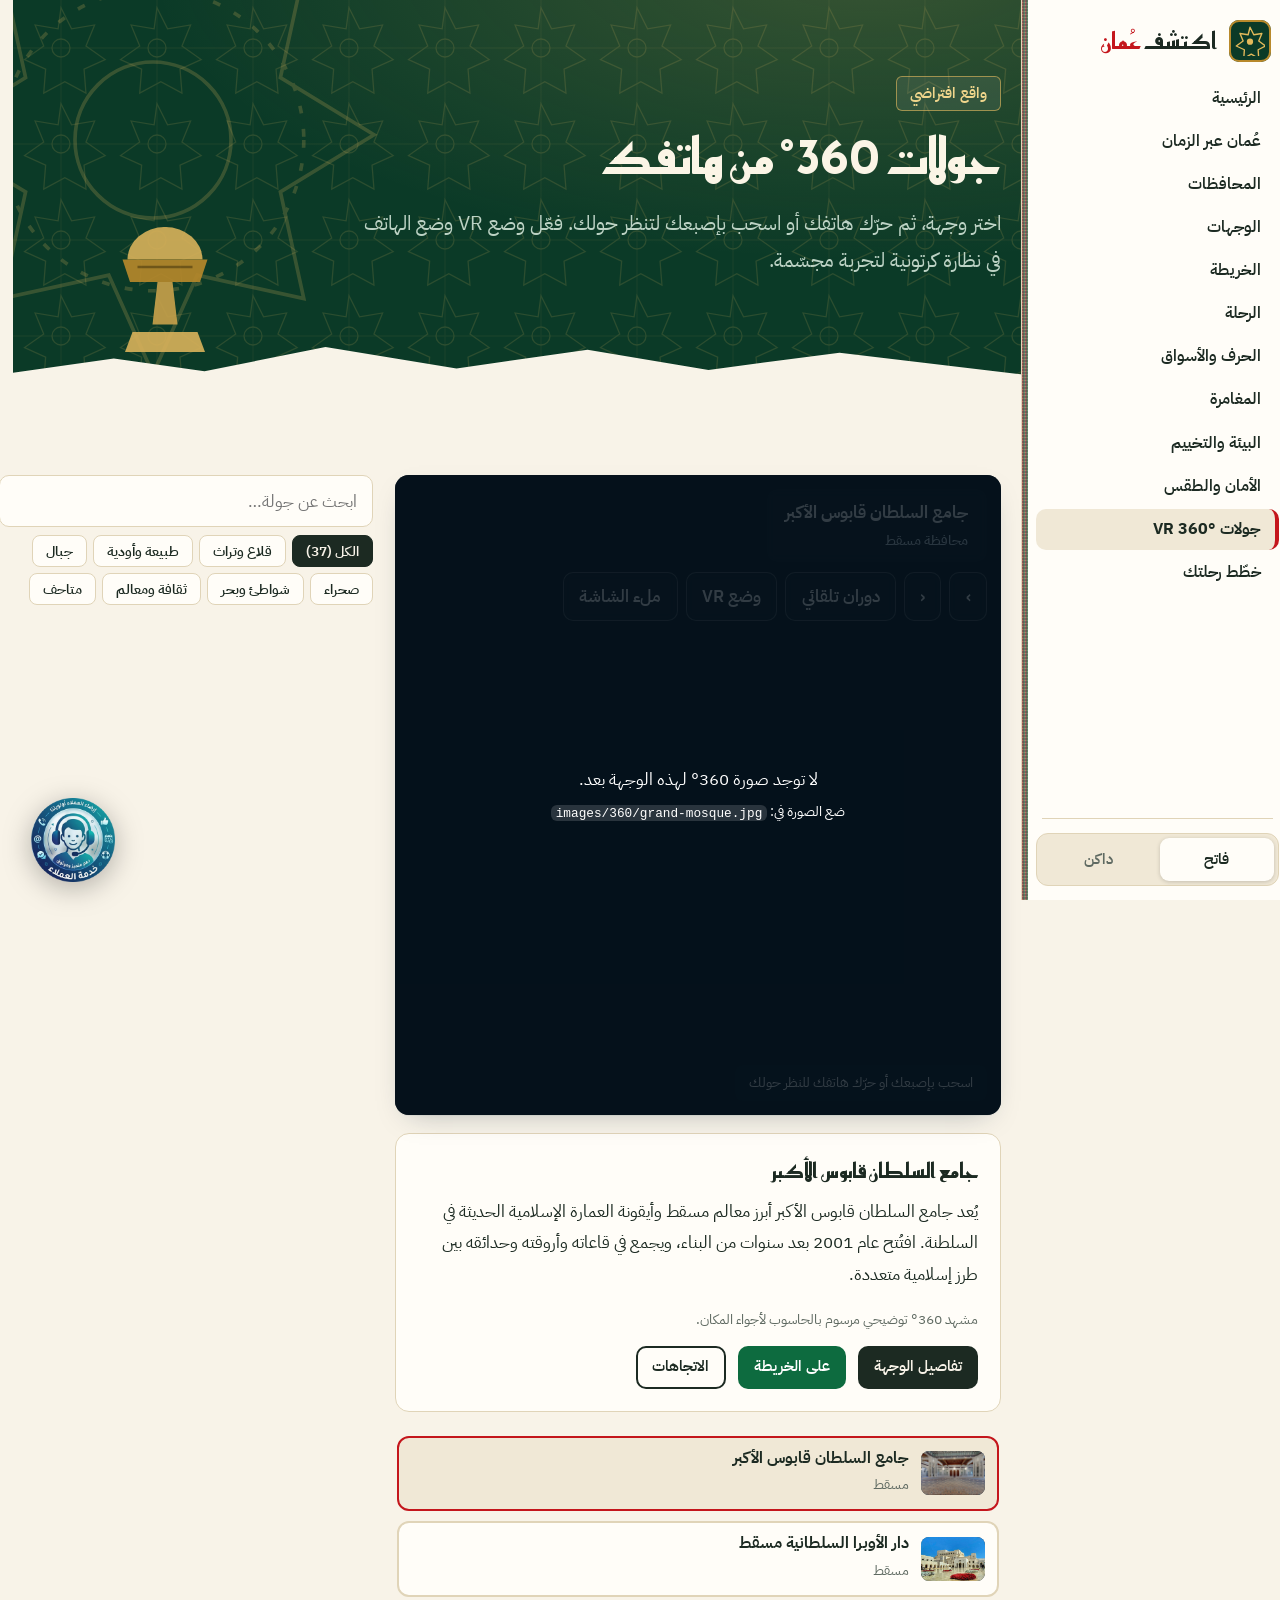
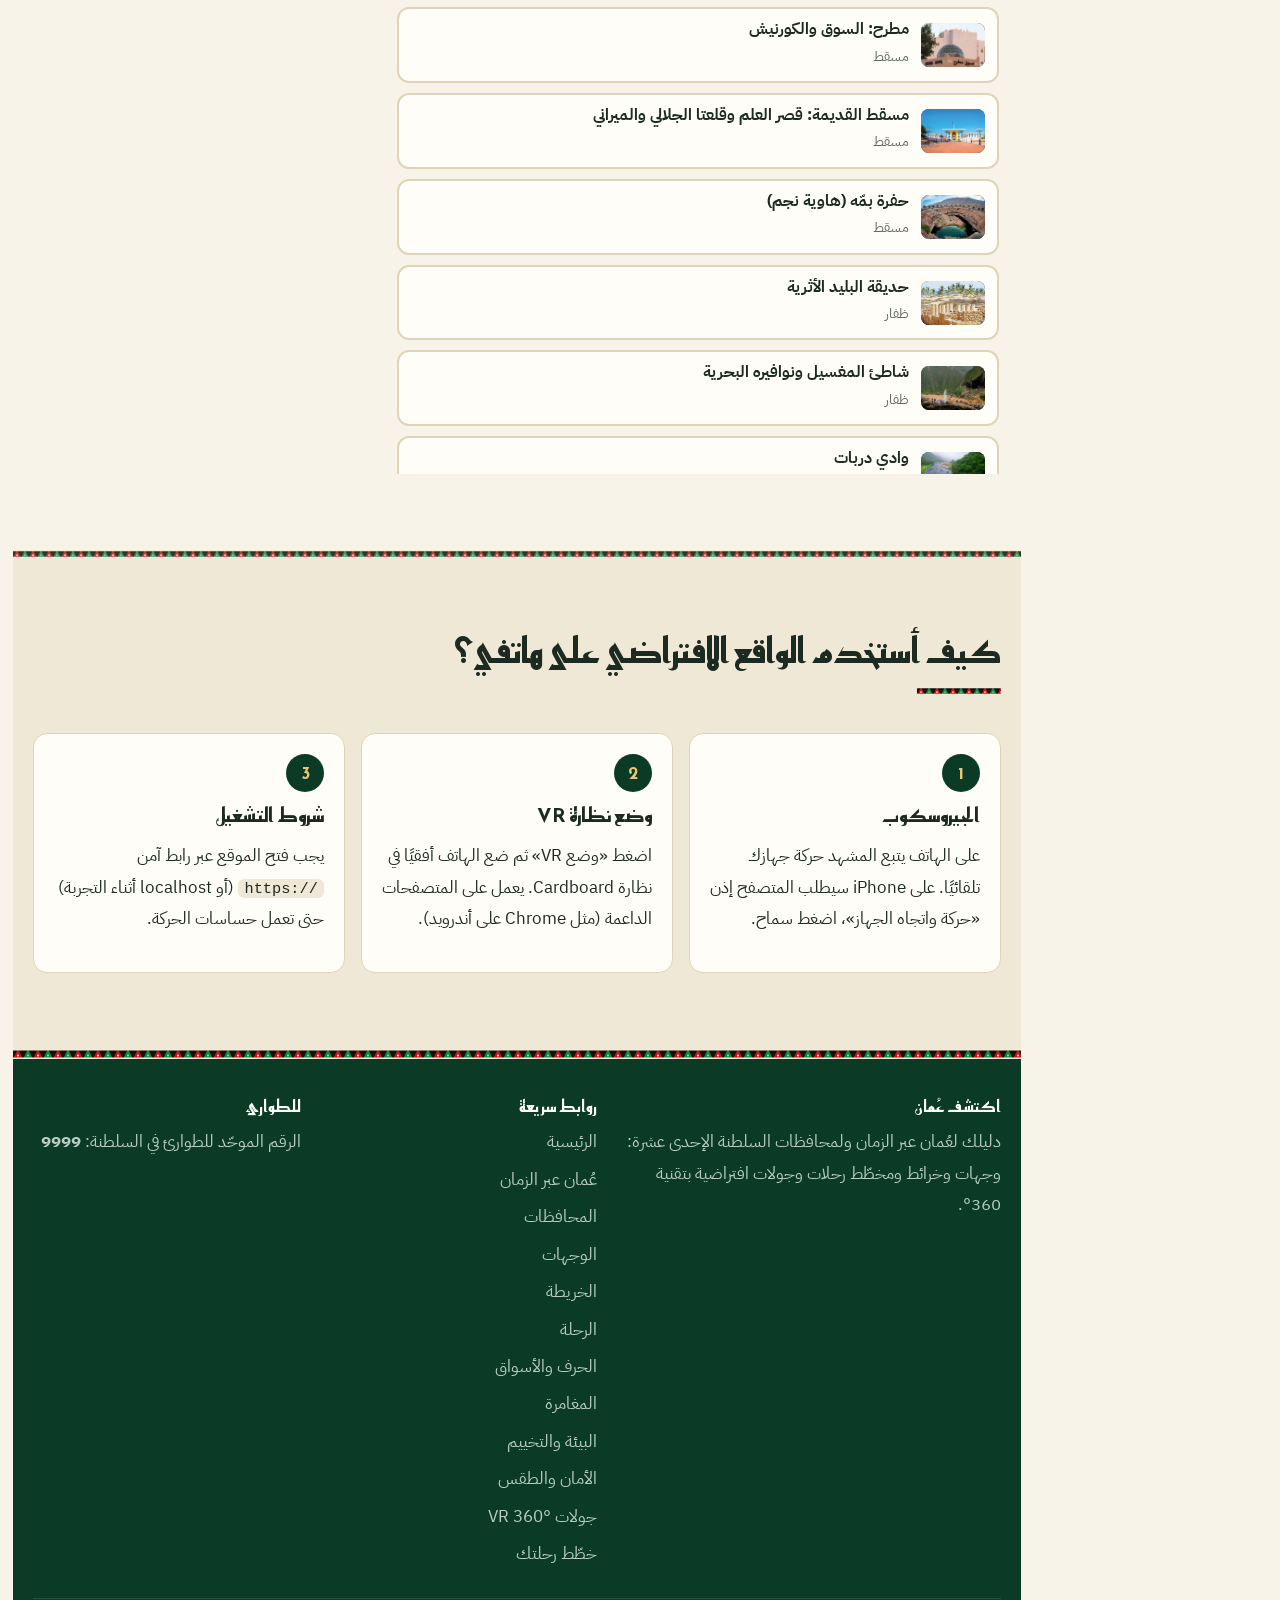
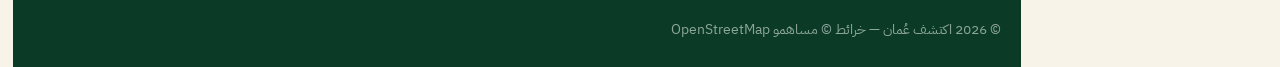
==== commit be345333: "Add files via upload" ====
--- a/vr.html
+++ b/vr.html
@@ -17,7 +17,7 @@
   <meta property="og:image" content="images/grand-mosque.jpg">
   <meta name="twitter:card" content="summary_large_image">
   <link rel="icon" href="favicon.svg" type="image/svg+xml">
-  <link rel="stylesheet" href="css/style.css">
+  <link rel="stylesheet" href="css/style.css?v=15">
   <!-- A-Frame: مكتبة الواقع الافتراضي على الويب (WebXR) -->
   <script src="https://aframe.io/releases/1.5.0/aframe.min.js"></script>
 </head>
@@ -41,7 +41,7 @@
                    loading-screen="enabled: false"
                    device-orientation-permission-ui="enabled: true"
                    renderer="antialias: true">
-            <a-sky id="sky" color="#0d2233" rotation="0 -90 0"></a-sky>
+            <a-sky id="sky" color="#ffffff" rotation="0 -90 0"></a-sky>
             <a-entity camera position="0 1.6 0"
                       look-controls="reverseMouseDrag: true; touchEnabled: true; magicWindowTrackingEnabled: true"
                       wasd-controls="enabled: false"></a-entity>
@@ -88,8 +88,9 @@
 
   <div id="site-footer"></div>
 
-  <script src="js/data.js"></script>
-  <script src="js/common.js"></script>
-  <script src="js/vr.js"></script>
+  <script src="js/data.js?v=15"></script>
+  <script src="js/gallery-data.js?v=15"></script>
+  <script src="js/common.js?v=15"></script>
+  <script src="js/vr.js?v=16"></script>
 </body>
 </html>
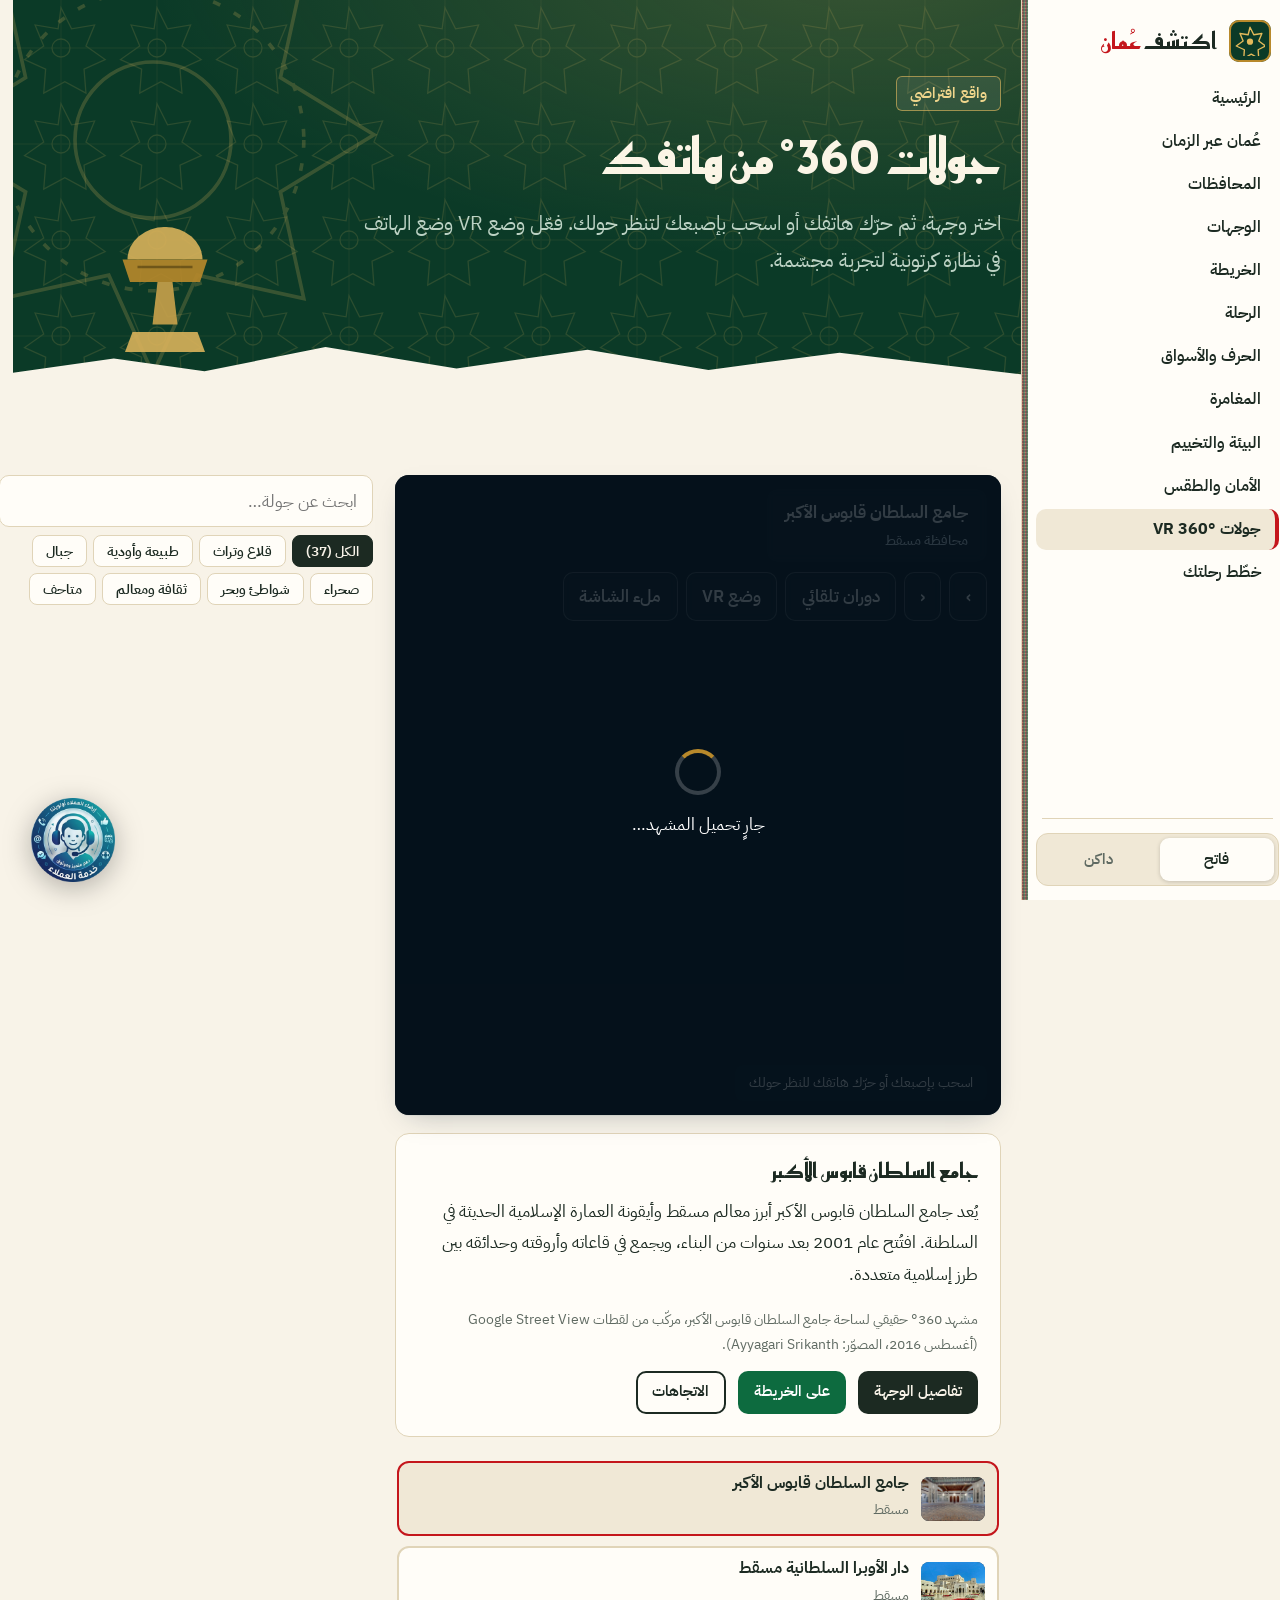
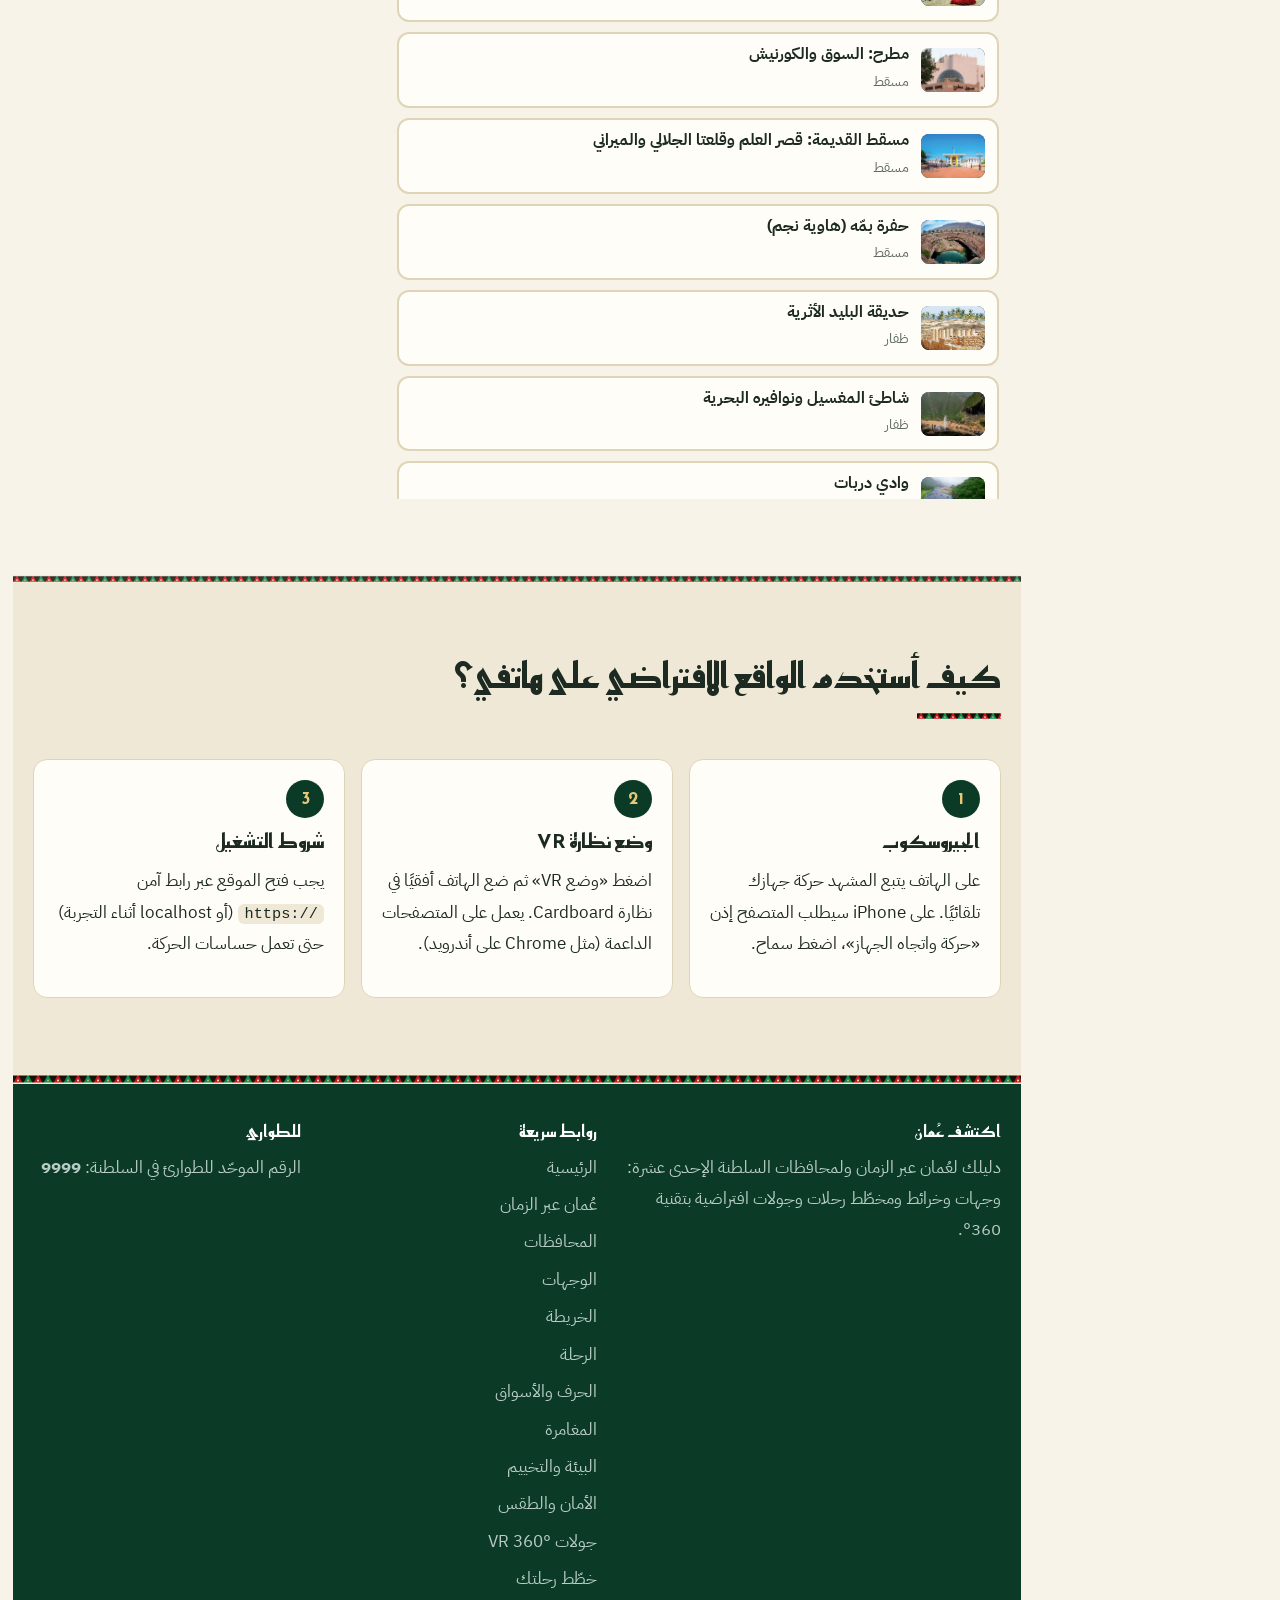
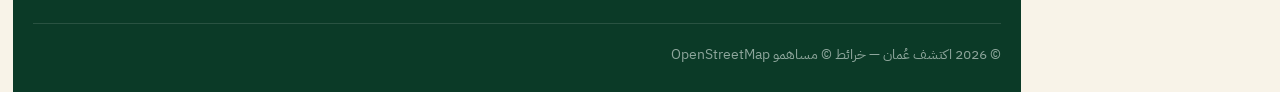
==== commit 78ee5f68: "Add files via upload" ====
--- a/vr.html
+++ b/vr.html
@@ -41,7 +41,7 @@
                    loading-screen="enabled: false"
                    device-orientation-permission-ui="enabled: true"
                    renderer="antialias: true">
-            <a-sky id="sky" color="#ffffff" rotation="0 -90 0"></a-sky>
+            <a-entity id="sky" pano rotation="0 -90 0"></a-entity>
             <a-entity camera position="0 1.6 0"
                       look-controls="reverseMouseDrag: true; touchEnabled: true; magicWindowTrackingEnabled: true"
                       wasd-controls="enabled: false"></a-entity>
@@ -91,6 +91,6 @@
   <script src="js/data.js?v=15"></script>
   <script src="js/gallery-data.js?v=15"></script>
   <script src="js/common.js?v=15"></script>
-  <script src="js/vr.js?v=16"></script>
+  <script src="js/vr.js?v=20"></script>
 </body>
 </html>
